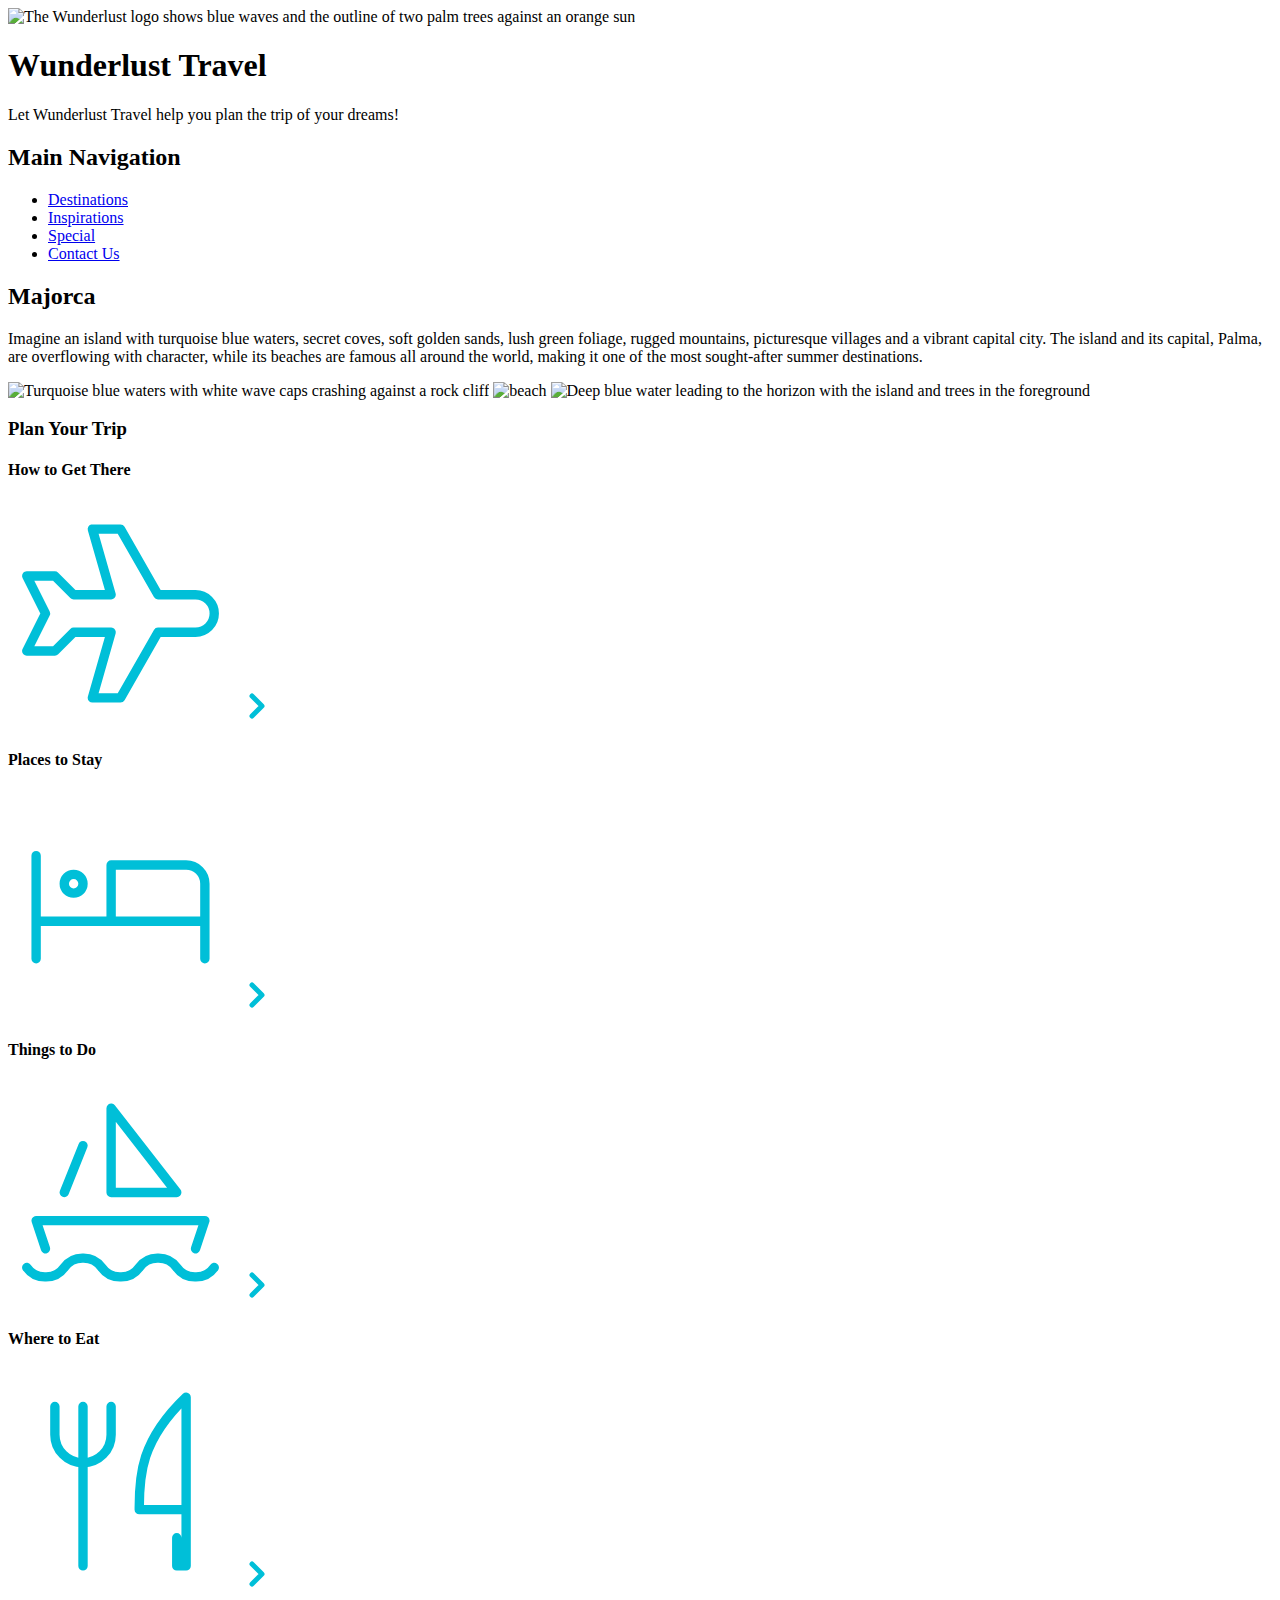
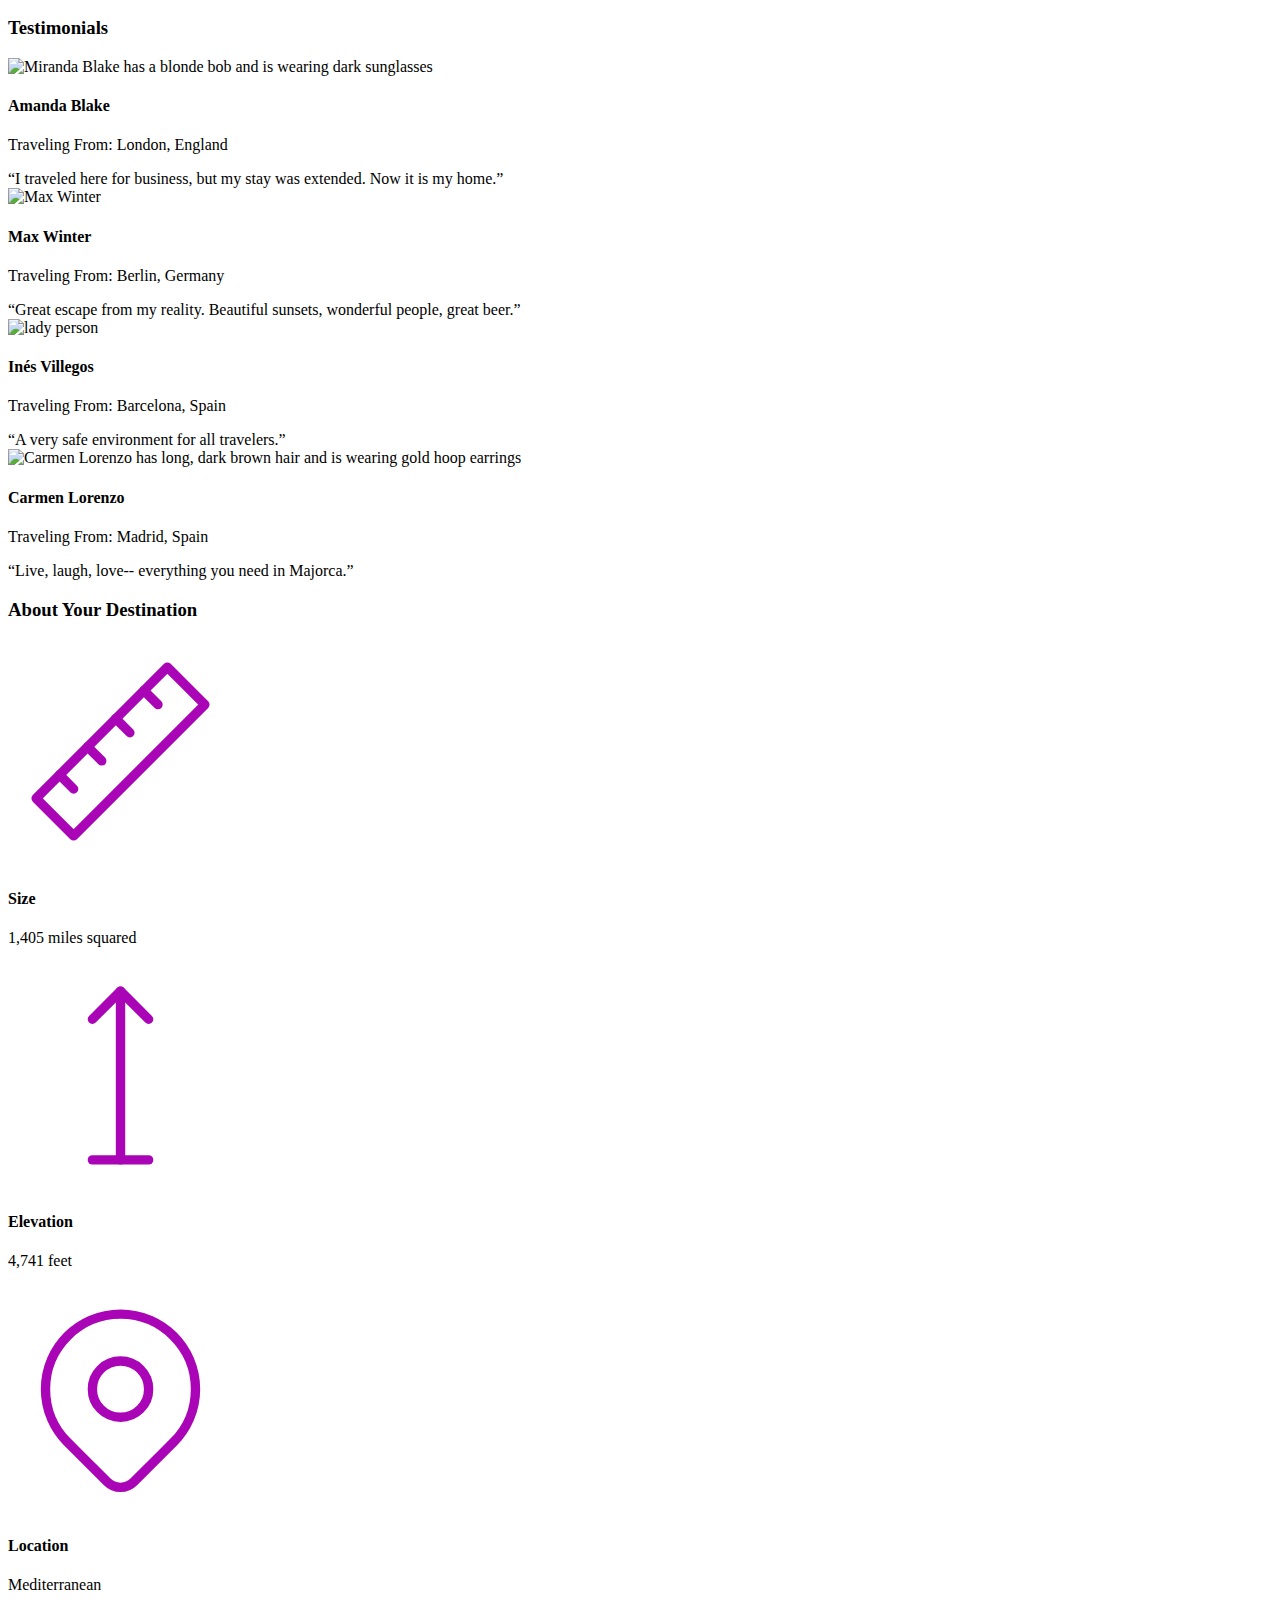
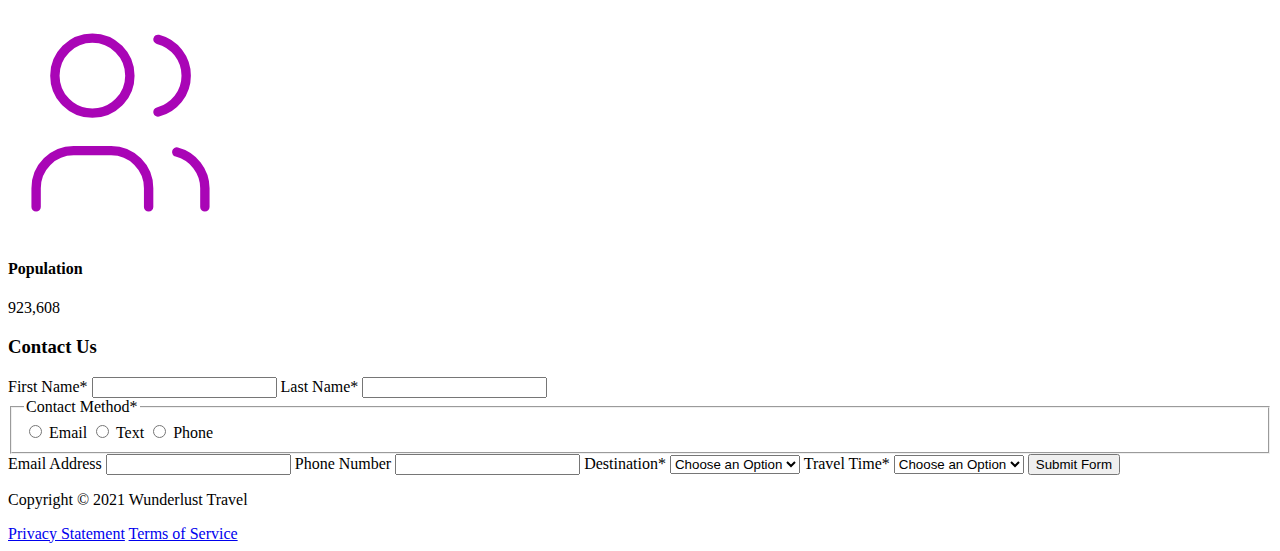
==== majorca.html @ 8dda1e3d "Add files via upload" ====
<!DOCTYPE html>
<html lang="en">
    <head>
<!--         Add all required tags in the head here - meta tags for SEO, responsiveness, and with info about the page, etc., in addition to tags to create a card on Twitter with a large image and open graph tags to allow for sharing on other social media sites -->
        <meta charset="utf-8">
        <meta name="viewport" content="width=device-width, initial-scale=1.0">
        <meta name="author" content="">
        <meta name="description" content="">
        <meta name="robots" content="index, follow">
        
        <!-- Twitter Meta Tags -->
        <meta name="twitter:card" content="summary_large_image">
        <meta name="twitter:site" content="">
        <meta name="twitter:creator" content="">
        <meta name="twitter:title" content="">
        <meta name="twitter:description" content="">
        <meta name="twitter:image" content="">

        <!-- Open Graph Meta Tags -->
        <meta name="og:title" content="">
        <meta name="og:url" content="">
        <meta name="og:type" content="website">
        <meta name="og:image" content="">

        <!-- SHOULD I ADD LINKS????????????????????????? -->
    </head>
    <body>
<!--         Review the document and add the proper tags to all of the headings  throughout. Use the outline feature in the validator to ensure that these have been added correctly. See the image of the correct outline as a reference if you have questions 

Also review the alt text on all of the images to ensure that it is descriptive and appropriate-->
        <header>
            <img src="images/logo.png" alt="The Wunderlust logo shows blue waves and the outline of two palm trees against an orange sun">
            <h1>Wunderlust Travel</h1>
            <p>Let Wunderlust Travel help you plan the trip of your dreams!</p>
            <nav>
                <h2>Main Navigation</h2>
                <ul>
                    <li><a href="#">Destinations</a></li>
                    <li><a href="#">Inspirations</a></li>
                    <li><a href="#">Special</a></li>
                    <li><a href="#">Contact Us</a></li>
                </ul>
            </nav>
        </header>
        <main>
            <article>  
                <h2>Majorca</h2>
                <p>Imagine an island with turquoise blue waters, secret coves, soft golden sands, lush green foliage, rugged mountains, picturesque villages and a vibrant capital city. The island and its capital, Palma, are overflowing with character, while its beaches are famous all around the world, making it one of the most sought-after summer destinations.</p>
                <img src="images/majorca-waves.png" alt="Turquoise blue waters with white wave caps crashing against a rock cliff">
                <img src="images/majorca-beach.png" alt="beach">
                <img src="images/majorca-cove.png" alt="Deep blue water leading to the horizon with the island and trees in the foreground">
                <section>
                    <h3>Plan Your Trip</h3>
                    <section>
                        <h4>How to Get There</h4>
                        <svg xmlns="http://www.w3.org/2000/svg" class="icon icon-tabler icon-tabler-plane" width="225" height="225" viewBox="0 0 24 24" stroke-width="1" stroke="#00bfd8" fill="none" stroke-linecap="round" stroke-linejoin="round"> <path stroke="none" d="M0 0h24v24H0z" fill="none"/> <path d="M16 10h4a2 2 0 0 1 0 4h-4l-4 7h-3l2 -7h-4l-2 2h-3l2 -4l-2 -4h3l2 2h4l-2 -7h3z" /></svg>
                        <a href="#" title="Search for flights">
                            <svg xmlns="http://www.w3.org/2000/svg" class="icon icon-tabler icon-tabler-chevron-right" width="40" height="40" viewBox="0 0 24 24" stroke-width="3" stroke="#00bfd8" fill="none" stroke-linecap="round" stroke-linejoin="round"><path stroke="none" d="M0 0h24v24H0z" fill="none"/><polyline points="9 6 15 12 9 18" /></svg>
                        </a>
                    </section>      
                    <section>
                        <h4>Places to Stay</h4>
                        <svg xmlns="http://www.w3.org/2000/svg" class="icon icon-tabler icon-tabler-bed" width="225" height="225" viewBox="0 0 24 24" stroke-width="1" stroke="#00bfd8" fill="none" stroke-linecap="round" stroke-linejoin="round"><path stroke="none" d="M0 0h24v24H0z" fill="none"/><path d="M3 7v11m0 -4h18m0 4v-8a2 2 0 0 0 -2 -2h-8v6" /><circle cx="7" cy="10" r="1" /></svg>
                        <a href="#" title="Search for hotels">
                            <svg xmlns="http://www.w3.org/2000/svg" class="icon icon-tabler icon-tabler-chevron-right" width="40" height="40" viewBox="0 0 24 24" stroke-width="3" stroke="#00bfd8" fill="none" stroke-linecap="round" stroke-linejoin="round"><path stroke="none" d="M0 0h24v24H0z" fill="none"/><polyline points="9 6 15 12 9 18" /></svg> 
                        </a>
                    </section>
                    <section>
                        <h4>Things to Do</h4>
                        <svg xmlns="http://www.w3.org/2000/svg" class="icon icon-tabler icon-tabler-sailboat" width="225" height="225" viewBox="0 0 24 24" stroke-width="1" stroke="#00bfd8" fill="none" stroke-linecap="round" stroke-linejoin="round"><path stroke="none" d="M0 0h24v24H0z" fill="none"/><path d="M2 20a2.4 2.4 0 0 0 2 1a2.4 2.4 0 0 0 2 -1a2.4 2.4 0 0 1 2 -1a2.4 2.4 0 0 1 2 1a2.4 2.4 0 0 0 2 1a2.4 2.4 0 0 0 2 -1a2.4 2.4 0 0 1 2 -1a2.4 2.4 0 0 1 2 1a2.4 2.4 0 0 0 2 1a2.4 2.4 0 0 0 2 -1" /><path d="M4 18l-1 -3h18l-1 3" /><path d="M11 12h7l-7 -9v9" /><line x1="8" y1="7" x2="6" y2="12" /></svg>
                        <a href="#" title="Search for Activities">
                            <svg xmlns="http://www.w3.org/2000/svg" class="icon icon-tabler icon-tabler-chevron-right" width="40" height="40" viewBox="0 0 24 24" stroke-width="3" stroke="#00bfd8" fill="none" stroke-linecap="round" stroke-linejoin="round"><path stroke="none" d="M0 0h24v24H0z" fill="none"/><polyline points="9 6 15 12 9 18" /></svg> 
                        </a>                     
                    </section>    
                    <section>
                        <h4>Where to Eat</h4>
                        <svg xmlns="http://www.w3.org/2000/svg" class="icon icon-tabler icon-tabler-tools-kitchen-2" width="225" height="225" viewBox="0 0 24 24" stroke-width="1" stroke="#00bfd8" fill="none" stroke-linecap="round" stroke-linejoin="round"><path stroke="none" d="M0 0h24v24H0z" fill="none"/><path d="M19 3v12h-5c-.023 -3.681 .184 -7.406 5 -12zm0 12v6h-1v-3m-10 -14v17m-3 -17v3a3 3 0 1 0 6 0v-3" /></svg>
                        <a href="#" title="Search for Restaurants">
                            <svg xmlns="http://www.w3.org/2000/svg" class="icon icon-tabler icon-tabler-chevron-right" width="40" height="40" viewBox="0 0 24 24" stroke-width="3" stroke="#00bfd8" fill="none" stroke-linecap="round" stroke-linejoin="round"><path stroke="none" d="M0 0h24v24H0z" fill="none"/><polyline points="9 6 15 12 9 18" /></svg>                          
                        </a>
                    </section>   
                </section>
                <section>
                    <h3>Testimonials</h3>
                    <section>
                        <img src="images/mirando-blake.png" alt="Miranda Blake has a blonde bob and is wearing dark sunglasses">
                        <h4>Amanda Blake</h4>
                        <p>Traveling From: London, England</p>
                        <q>I traveled here for business, but my stay was extended. Now it is my home.</q>
                    </section>
                    <section>
                        <img src="images/max-winter.png" alt="Max Winter">
                        <h4>Max Winter</h4>
                        <p>Traveling From: Berlin, Germany</p>
                        <q>Great escape from my reality. Beautiful sunsets, wonderful people, great beer.</q>
                    </section>
                    <section>
                        <img src="images/ines-villegoes.png" alt="lady person">
                        <h4>Inés Villegos</h4>
                        <p>Traveling From: Barcelona, Spain</p>
                        <q>A very safe environment for all travelers.</q>
                    </section>
                    <section>
                        <img src="images/carmen-lorenzo.png" alt="Carmen Lorenzo has long, dark brown hair and is wearing gold hoop earrings">
                        <h4>Carmen Lorenzo</h4>
                        <p>Traveling From: Madrid, Spain</p>
                        <q>Live, laugh, love-- everything you need in Majorca.</q>
                    </section>
                </section>
                <section>
                    <h3>About Your Destination</h3>
                    <section>
                        <svg xmlns="http://www.w3.org/2000/svg" class="icon icon-tabler icon-tabler-ruler-2" width="225" height="225" viewBox="0 0 24 24" stroke-width="1" stroke="#a905b6" fill="none" stroke-linecap="round" stroke-linejoin="round"><path stroke="none" d="M0 0h24v24H0z" fill="none"/><path d="M17 3l4 4l-14 14l-4 -4z" /><path d="M16 7l-1.5 -1.5" /><path d="M13 10l-1.5 -1.5" /><path d="M10 13l-1.5 -1.5" /><path d="M7 16l-1.5 -1.5" /></svg>
                        <h4>Size</h4>
                        <p>1,405 miles squared</p>
                    </section>
                    <section>
                        <svg xmlns="http://www.w3.org/2000/svg" class="icon icon-tabler icon-tabler-arrow-top-bar" width="225" height="225" viewBox="0 0 24 24" stroke-width="1" stroke="#a905b6" fill="none" stroke-linecap="round" stroke-linejoin="round"><path stroke="none" d="M0 0h24v24H0z" fill="none"/><line x1="12" y1="21" x2="12" y2="3" /><path d="M15 6l-3 -3l-3 3" /><line x1="9" y1="21" x2="15" y2="21" /></svg>
                        <h4>Elevation</h4>
                        <p>4,741 feet</p>
                    </section>
                    <section>
                        <svg xmlns="http://www.w3.org/2000/svg" class="icon icon-tabler icon-tabler-map-pin" width="225" height="225" viewBox="0 0 24 24" stroke-width="1" stroke="#a905b6" fill="none" stroke-linecap="round" stroke-linejoin="round"><path stroke="none" d="M0 0h24v24H0z" fill="none"/><circle cx="12" cy="11" r="3" /><path d="M17.657 16.657l-4.243 4.243a2 2 0 0 1 -2.827 0l-4.244 -4.243a8 8 0 1 1 11.314 0z" /></svg>
                        <h4>Location</h4>
                        <p>Mediterranean</p>
                    </section>
                    <section>
                        <svg xmlns="http://www.w3.org/2000/svg" class="icon icon-tabler icon-tabler-users" width="225" height="225" viewBox="0 0 24 24" stroke-width="1" stroke="#a905b6" fill="none" stroke-linecap="round" stroke-linejoin="round"><path stroke="none" d="M0 0h24v24H0z" fill="none"/><circle cx="9" cy="7" r="4" /><path d="M3 21v-2a4 4 0 0 1 4 -4h4a4 4 0 0 1 4 4v2" /><path d="M16 3.13a4 4 0 0 1 0 7.75" /><path d="M21 21v-2a4 4 0 0 0 -3 -3.85" /></svg>
                        <h4>Population</h4>
                        <p>923,608</p>
                    </section>
                </section>
                <section>
                    <h3>Contact Us</h3>
                    <form method="post" action="https://wp.zybooks.com/form-viewer.php">
                        <label for="fName">First Name<span>*</span></label>
                        <input type="text" name="fName" id="fName" autocomplete="given-name" required>
                        <label for="lName">Last Name<span>*</span></label>
                        <input type="text" name="lName" id="lName" autocomplete="family-name" required>
                        <fieldset>
                            <legend>Contact Method<span>*</span></legend>
                            <input type="radio" name="contactPref" id="prefEmail" required>
                            <label for="prefEmail">Email</label>
                            <input type="radio" name="contactPref" id="prefText">
                            <label for="prefText">Text</label>
                            <input type="radio" name="contactPref" id="prefPhone">
                            <label for="prefPhone">Phone</label>
                        </fieldset>
                        <label for="email">Email Address</label>
                        <input type="email" name="email" id="email" autocomplete="email">
                        <label for="phone">Phone Number</label>
                        <input type="tel" name="phone" id="phone" autocomplete="tel">
                        <label for="destination">Destination<span>*</span></label>
                        <select name="destination" id="destination" required>
                            <option value="">Choose an Option</option>
                            <option value="barcelona">Barcelona</option>
                            <option value="granada">Granada</option>
                            <option value="ibiza">Ibiza</option>
                            <option value="madrid">Madrid</option>
                            <option value="majora">Majora</option>
                            <option value="seville">Seville</option>
                            <option value="tenerife">Tenerife</option>
                            <option value="valencia">Valencia</option>
                        </select>
                        <label for="travelTime">Travel Time<span>*</span></label>
                        <select name="travelTime" id="travelTime" required>
                            <option value="">Choose an Option</option>
                            <option value="fall">Fall</option>
                            <option value="winter">Winter</option>
                            <option value="spring">Spring</option>
                            <option value="summer">Summer</option>
                            <option value="flexible">Flexible</option>
                        </select>
                        <input type="submit" name="mySubmit" id="mySubmit" value="Submit Form">
                    </form>
                </section>
            </article>
        </main>
        <footer>
            <p>Copyright &copy; 2021 Wunderlust Travel</p>
            <a href="#">Privacy Statement</a>
            <a href="#">Terms of Service</a>
        </footer>
    </body>
</html>
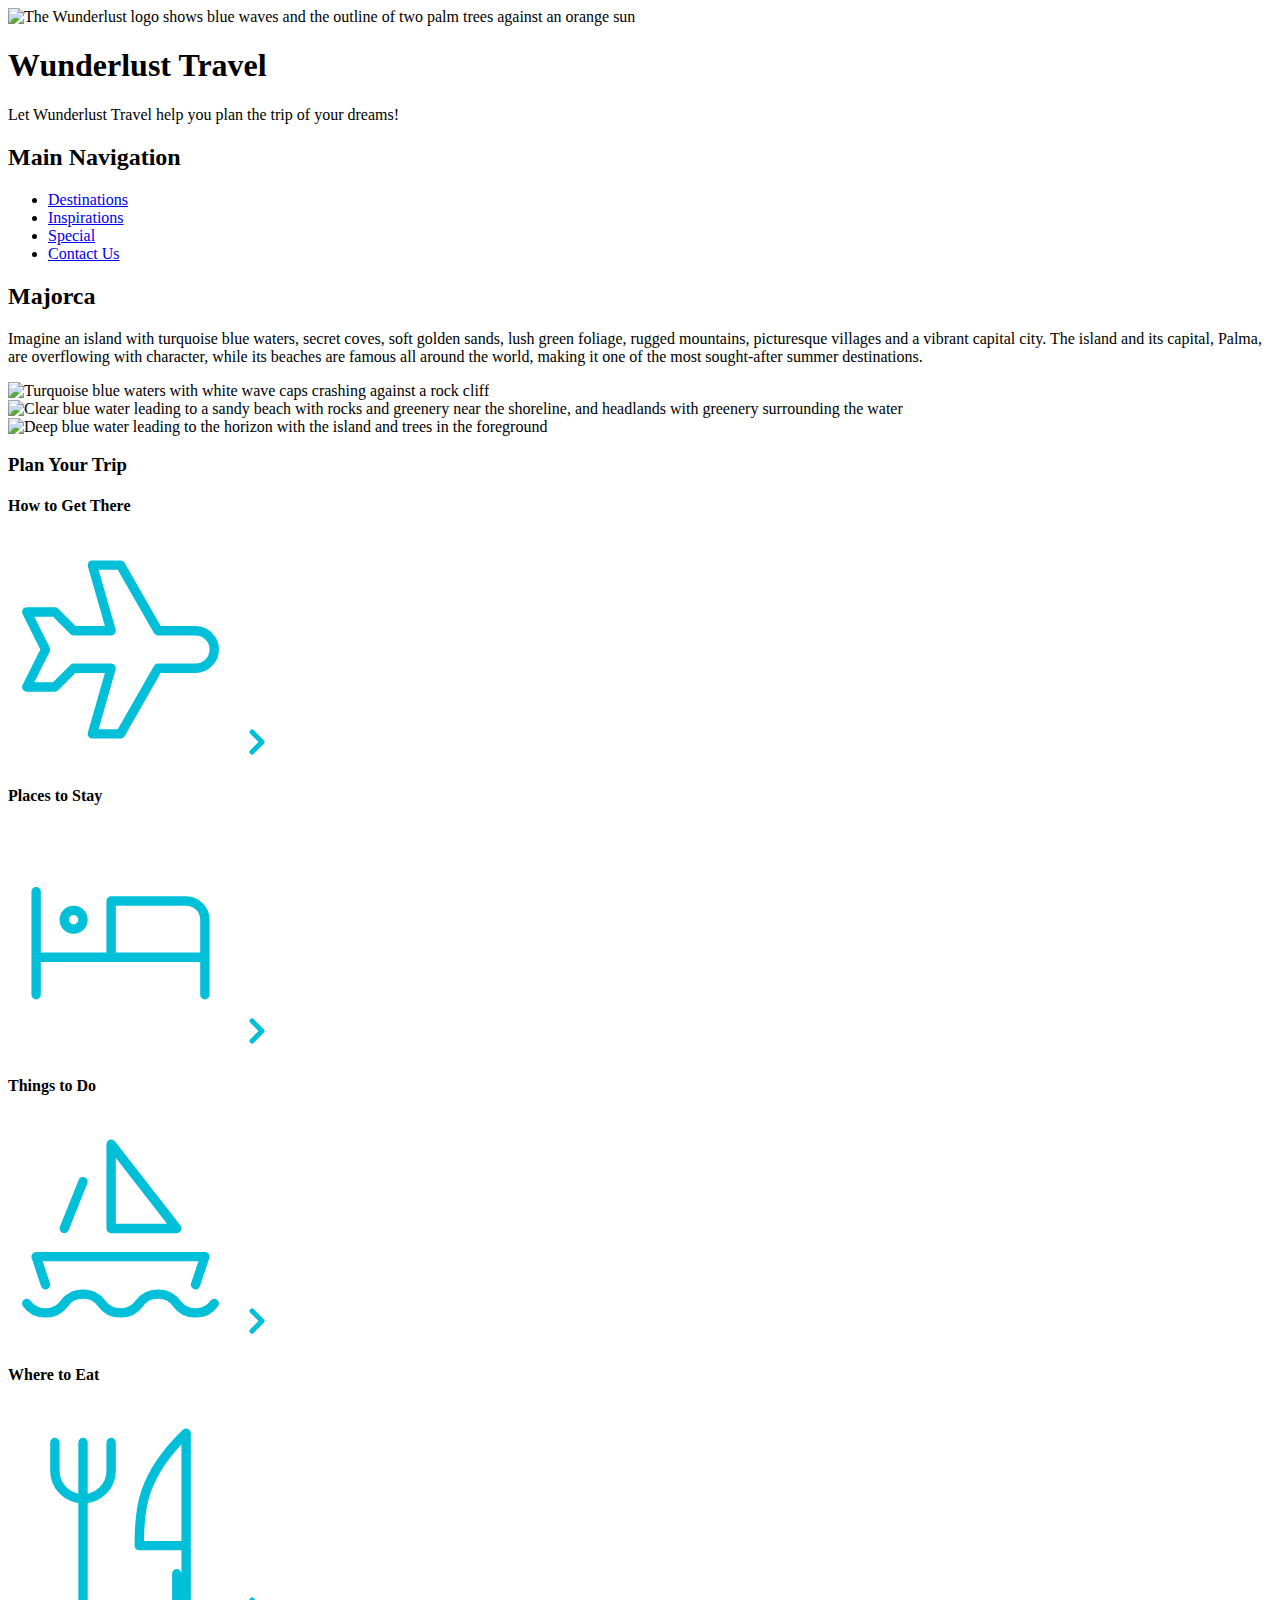
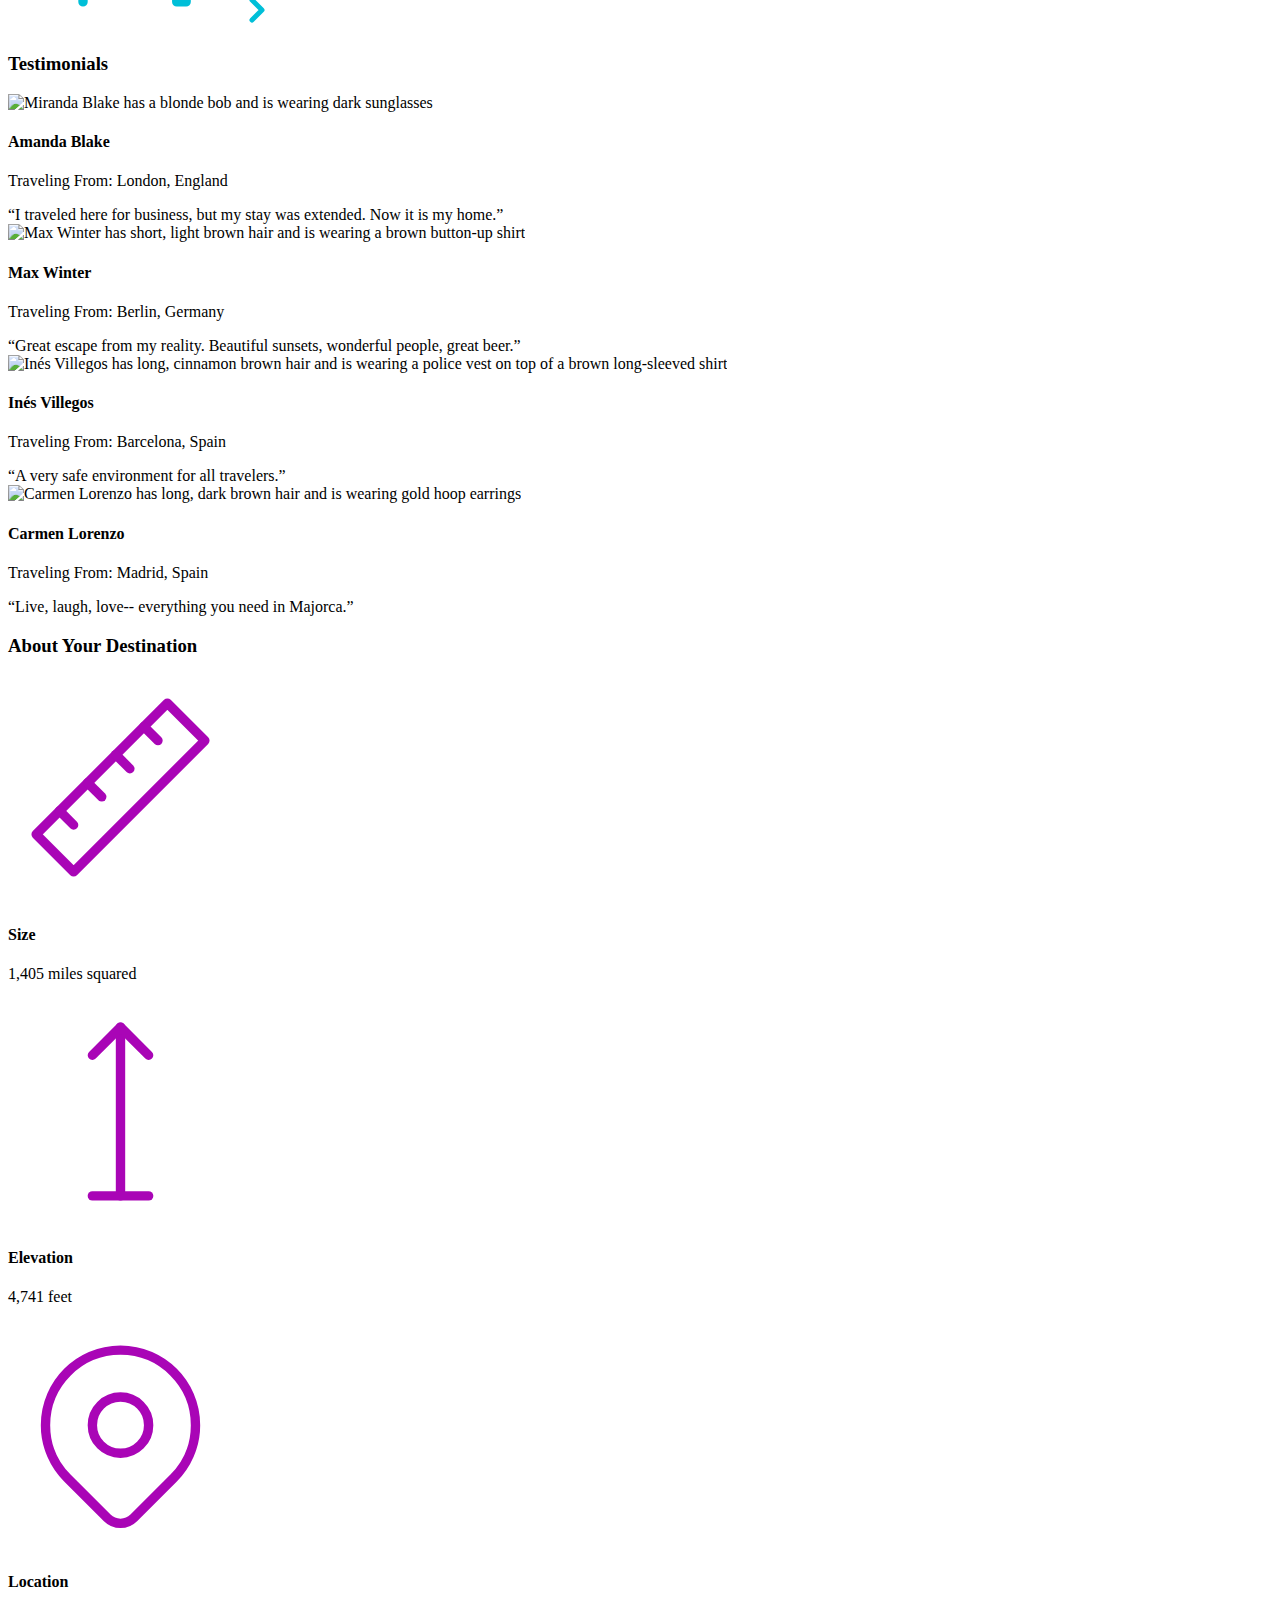
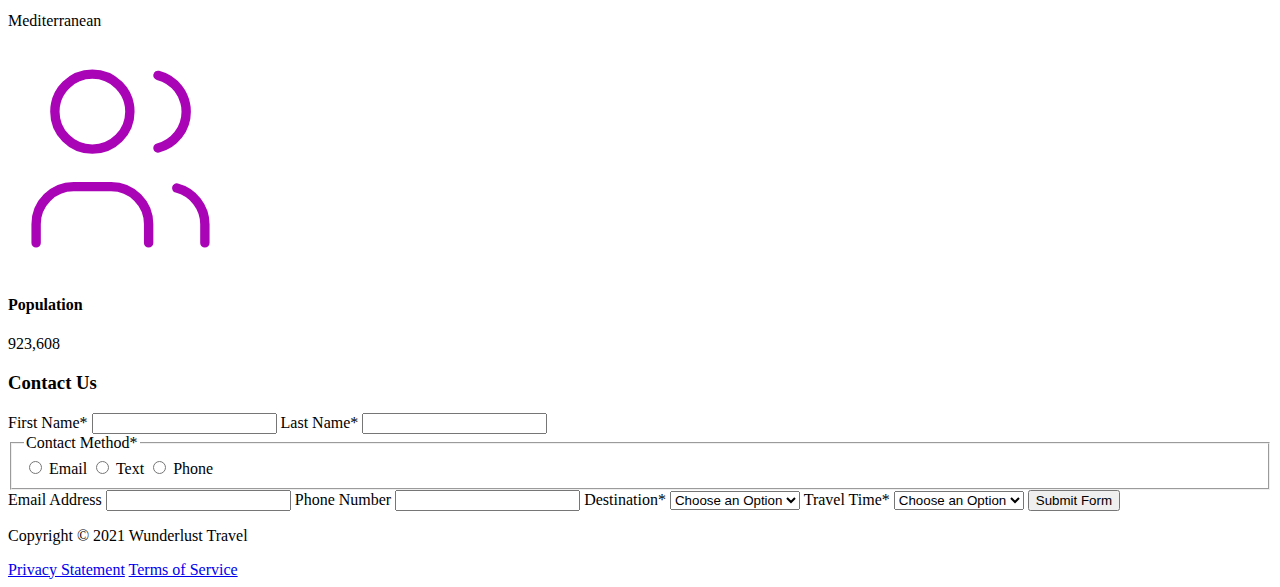
==== commit 81a01695: "Update majorca.html" ====
--- a/majorca.html
+++ b/majorca.html
@@ -4,25 +4,39 @@
 <!--         Add all required tags in the head here - meta tags for SEO, responsiveness, and with info about the page, etc., in addition to tags to create a card on Twitter with a large image and open graph tags to allow for sharing on other social media sites -->
         <meta charset="utf-8">
         <meta name="viewport" content="width=device-width, initial-scale=1.0">
-        <meta name="author" content="">
-        <meta name="description" content="">
+        <meta name="author" content="ASU">
+        <meta name="description" content="Wunderlust Travel will help plan the trip of your dreams. We'll help you search for flights, hotels, etc., and provide information about your destination.">
         <meta name="robots" content="index, follow">
         
         <!-- Twitter Meta Tags -->
         <meta name="twitter:card" content="summary_large_image">
-        <meta name="twitter:site" content="">
-        <meta name="twitter:creator" content="">
-        <meta name="twitter:title" content="">
-        <meta name="twitter:description" content="">
-        <meta name="twitter:image" content="">
+        <meta name="twitter:site" content="@WunderlustTravel">
+        <meta name="twitter:creator" content="@ASU">
+        <meta name="twitter:title" content="Wunderlust Travel">
+        <meta name="twitter:description" content="Wunderlust Travel will help plan the trip of your dreams. We'll help you search for flights, hotels, etc., and provide information about your destination.">
+        <meta name="twitter:image" content="images/majorca-waves.png">
 
         <!-- Open Graph Meta Tags -->
-        <meta name="og:title" content="">
-        <meta name="og:url" content="">
+        <meta name="og:title" content="Wunderlust Travel">
+        <meta name="og:url" content="file:///C:/Users/Geno/Desktop/git%20515/1.2%20Assignment/wunderlust/majorca.html">
         <meta name="og:type" content="website">
-        <meta name="og:image" content="">
+        <meta name="og:image" content="images/majorca-waves.png">
 
-        <!-- SHOULD I ADD LINKS????????????????????????? -->
+        <!-- Links -->
+        <link rel="stylesheet" href="styles.css">
+        <link rel="icon" href="images/favicon.png">
+        <link rel="canonical" href="https://www.example.com/">
+        <base href="https://www.example.com/">
+        <link rel="alternate" hreflang="x-default" href="https://www.example.com/">
+        <link rel="alternate" hreflang="es" href="https://es.example.com/">
+        <link rel="alternate" hreflang="fr" href="https://fr.example.com/">
+        <link rel="alternate" hreflang="de" href="https://de.example.com/">
+        <link rel="author" href="https://www.asu.edu/about">
+        <link rel="license" href="https://creativecommons.org/licenses/by/4.0">
+
+        <!-- Title -->
+        <title>Wunderlust Travel</title>
+
     </head>
     <body>
 <!--         Review the document and add the proper tags to all of the headings  throughout. Use the outline feature in the validator to ensure that these have been added correctly. See the image of the correct outline as a reference if you have questions 
@@ -47,7 +61,7 @@
                 <h2>Majorca</h2>
                 <p>Imagine an island with turquoise blue waters, secret coves, soft golden sands, lush green foliage, rugged mountains, picturesque villages and a vibrant capital city. The island and its capital, Palma, are overflowing with character, while its beaches are famous all around the world, making it one of the most sought-after summer destinations.</p>
                 <img src="images/majorca-waves.png" alt="Turquoise blue waters with white wave caps crashing against a rock cliff">
-                <img src="images/majorca-beach.png" alt="beach">
+                <img src="images/majorca-beach.png" alt="Clear blue water leading to a sandy beach with rocks and greenery near the shoreline, and headlands with greenery surrounding the water"> 
                 <img src="images/majorca-cove.png" alt="Deep blue water leading to the horizon with the island and trees in the foreground">
                 <section>
                     <h3>Plan Your Trip</h3>
@@ -89,13 +103,13 @@
                         <q>I traveled here for business, but my stay was extended. Now it is my home.</q>
                     </section>
                     <section>
-                        <img src="images/max-winter.png" alt="Max Winter">
+                        <img src="images/max-winter.png" alt="Max Winter has short, light brown hair and is wearing a brown button-up shirt">
                         <h4>Max Winter</h4>
                         <p>Traveling From: Berlin, Germany</p>
                         <q>Great escape from my reality. Beautiful sunsets, wonderful people, great beer.</q>
                     </section>
                     <section>
-                        <img src="images/ines-villegoes.png" alt="lady person">
+                        <img src="images/ines-villegoes.png" alt="Inés Villegos has long, cinnamon brown hair and is wearing a police vest on top of a brown long-sleeved shirt">
                         <h4>Inés Villegos</h4>
                         <p>Traveling From: Barcelona, Spain</p>
                         <q>A very safe environment for all travelers.</q>
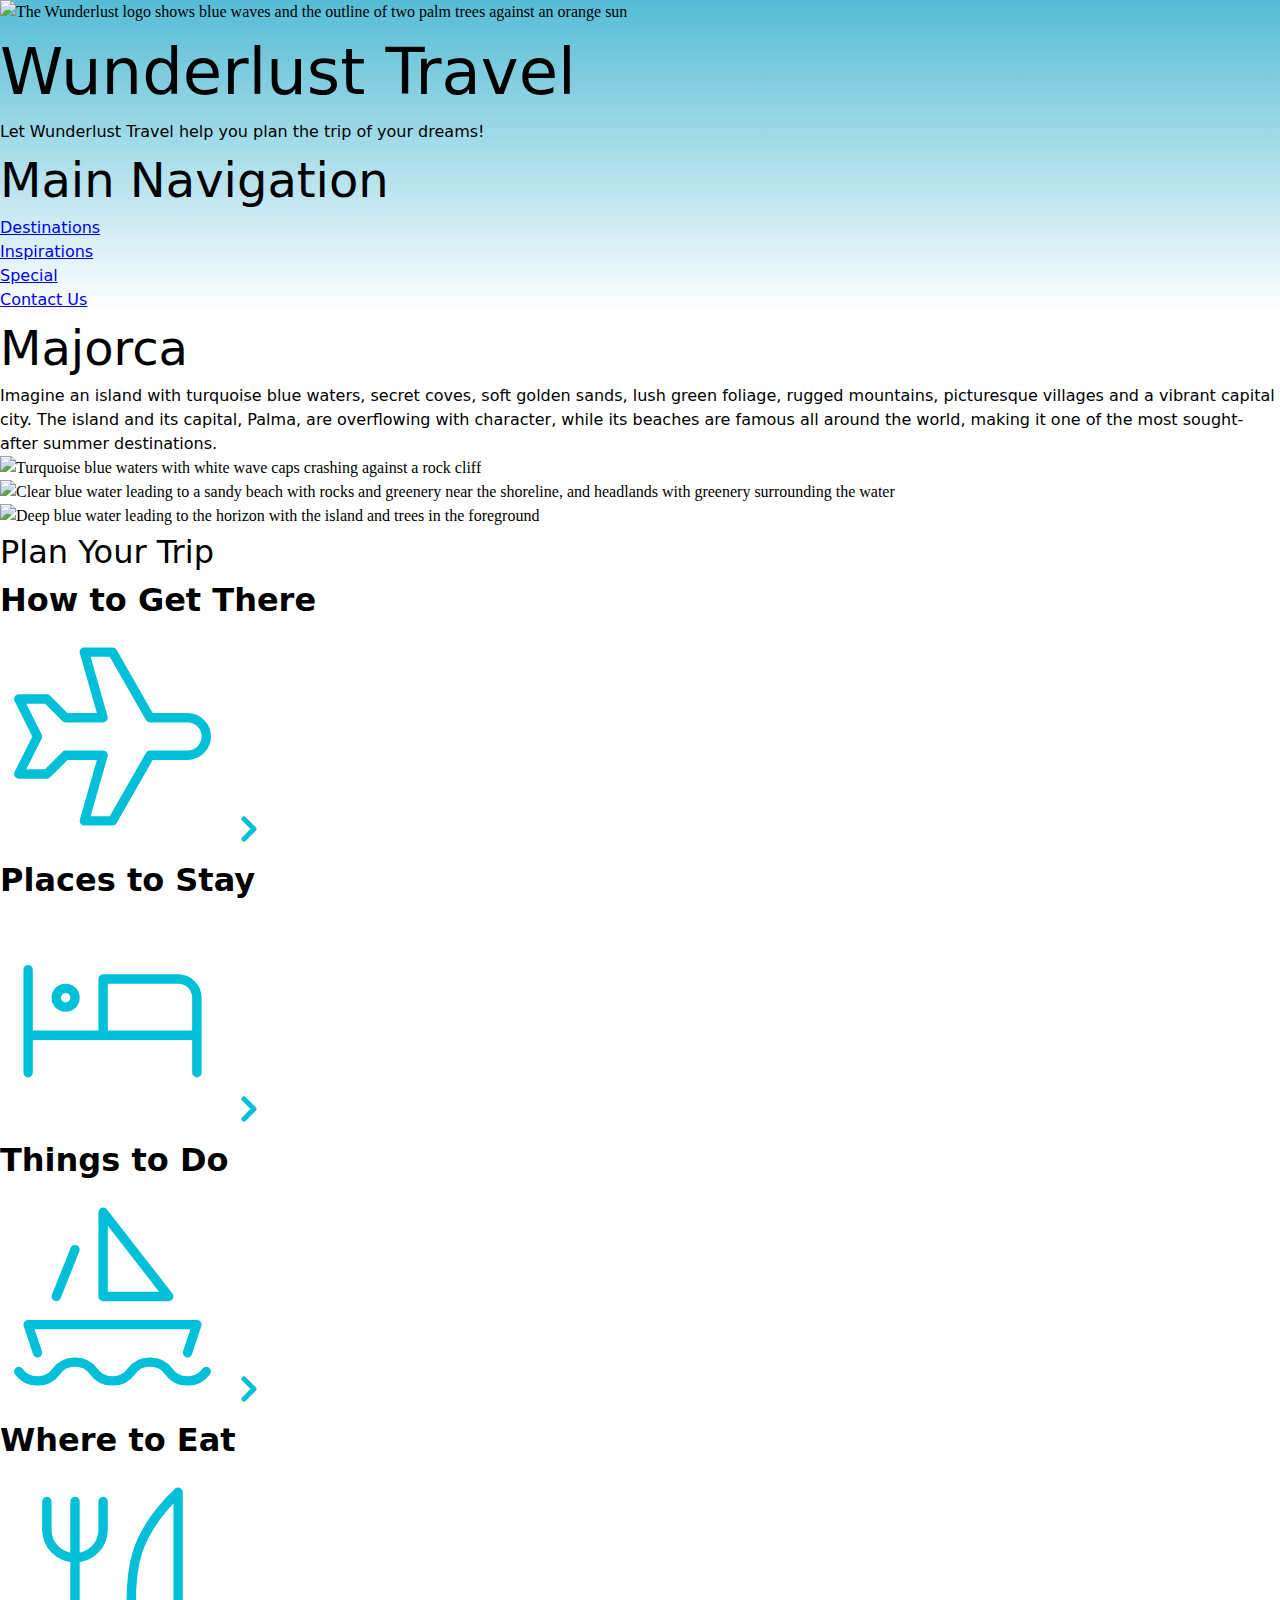
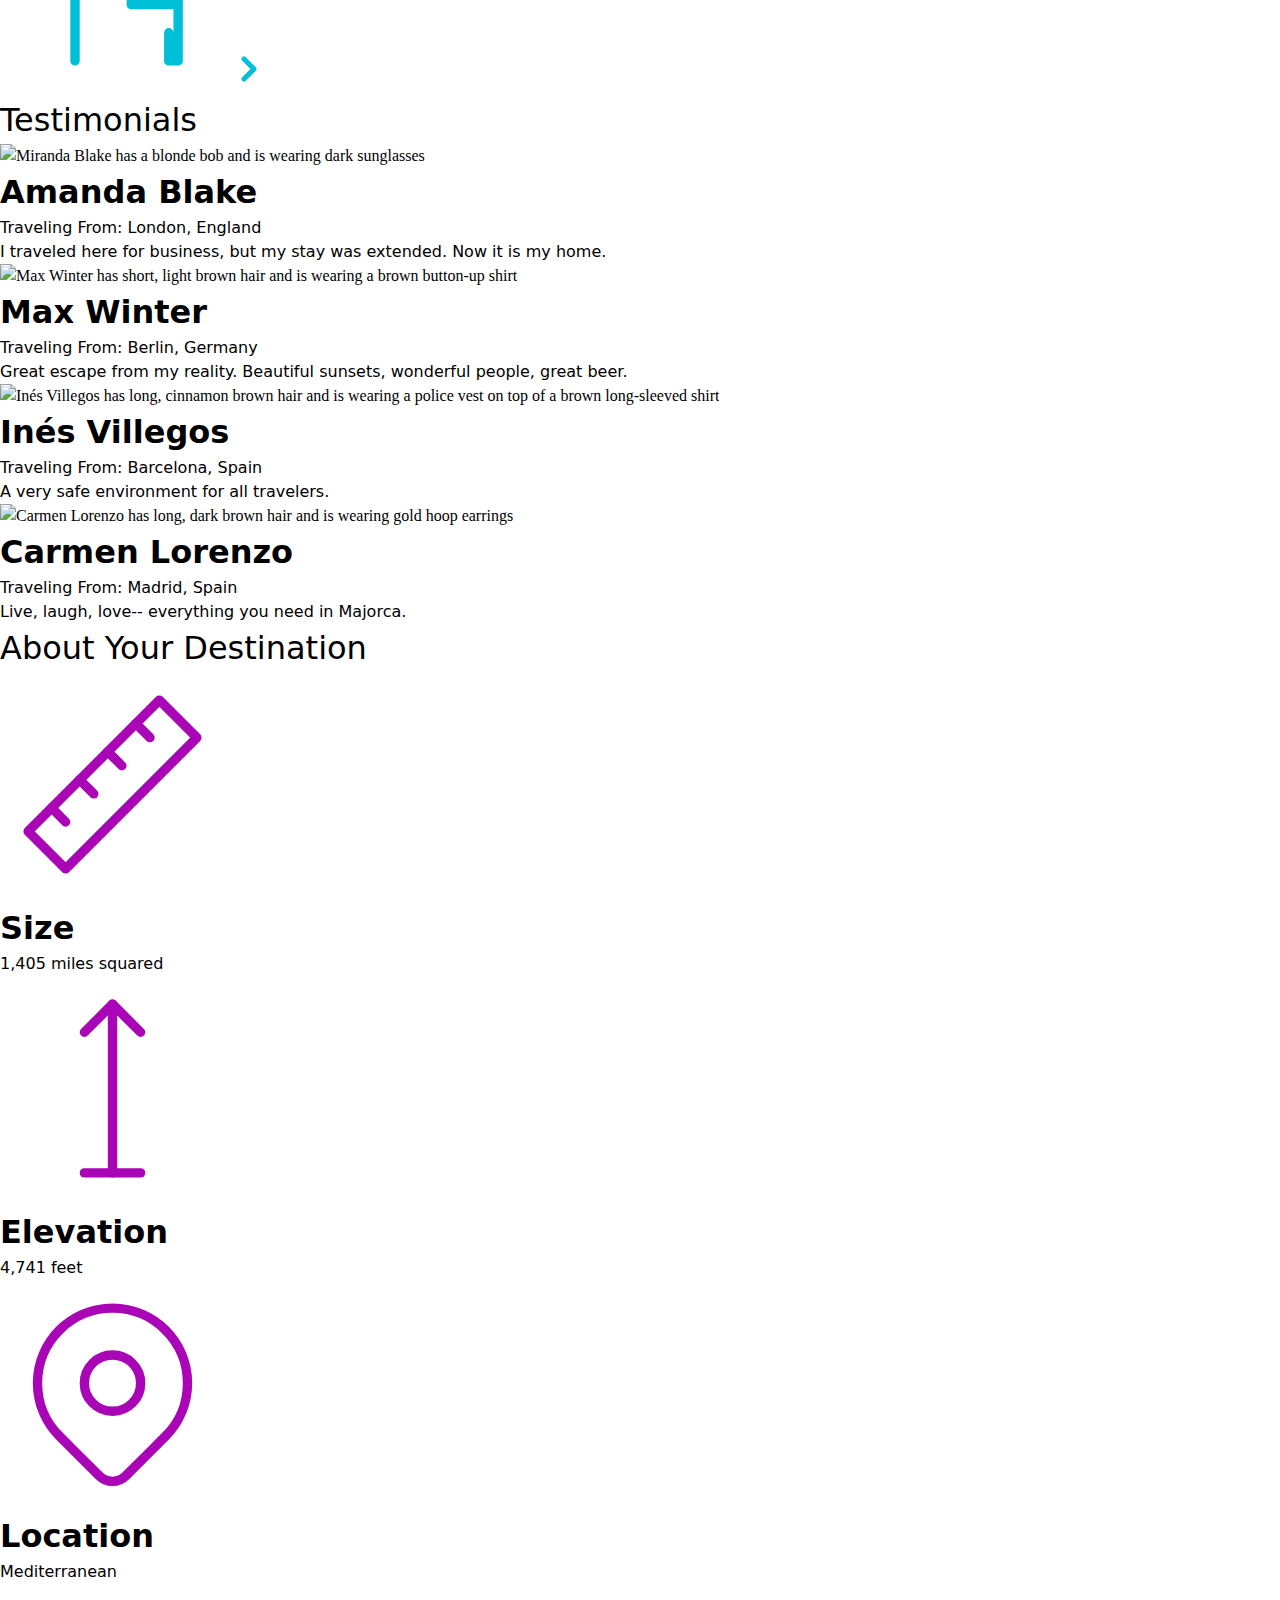
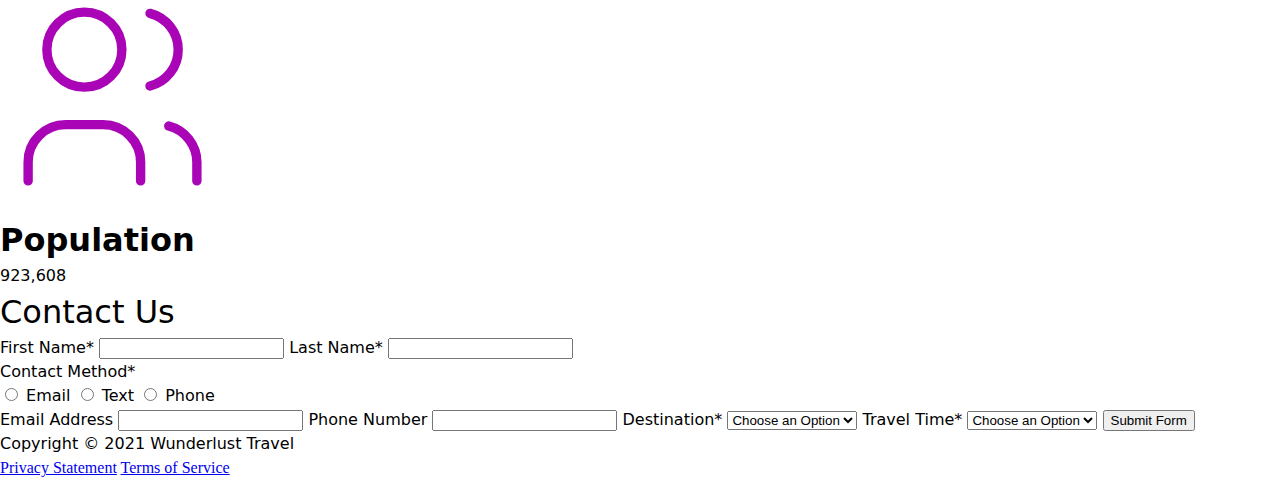
==== commit 0a68c81c: "Update majorca.html" ====
--- a/styles.css
+++ b/styles.css
@@ -0,0 +1,181 @@
+/* Geno Souder */
+
+/* http://meyerweb.com/eric/tools/css/reset/ 
+   v2.0 | 20110126
+   License: none (public domain)
+*/
+
+html, body, div, span, applet, object, iframe,
+h1, h2, h3, h4, h5, h6, p, blockquote, pre,
+a, abbr, acronym, address, big, cite, code,
+del, dfn, em, img, ins, kbd, q, s, samp,
+small, strike, strong, sub, sup, tt, var,
+b, u, i, center,
+dl, dt, dd, ol, ul, li,
+fieldset, form, label, legend,
+table, caption, tbody, tfoot, thead, tr, th, td,
+article, aside, canvas, details, embed, 
+figure, figcaption, footer, header, hgroup, 
+menu, nav, output, ruby, section, summary,
+time, mark, audio, video {
+	margin: 0;
+	padding: 0;
+	border: 0;
+	font-size: 100%;
+	font: inherit;
+	vertical-align: baseline;
+}
+/* HTML5 display-role reset for older browsers */
+article, aside, details, figcaption, figure, 
+footer, header, hgroup, menu, nav, section {
+	display: block;
+}
+body {
+	line-height: 1;
+}
+ol, ul {
+	list-style: none;
+}
+blockquote, q {
+	quotes: none;
+}
+blockquote:before, blockquote:after,
+q:before, q:after {
+	content: '';
+	content: none;
+}
+table {
+	border-collapse: collapse;
+	border-spacing: 0;
+}
+
+@import url('https://fonts.googleapis.com/css2?family=Molle&family=Montserrat&display=swap');
+
+:root{
+    --yellow: #F6D64A;
+	--teal: #55BCD5;
+	--purple: #9B26B0;
+	--blue: #499BD2;
+	--dark-gray: #222222;
+	--light-gray: #EAEAEA;
+	--white: #FFFFFF;
+	--black: #000000;
+}
+
+
+/* Skip Link Styles */
+#skip{
+	position:absolute;
+	left:-10000px;
+	top:auto;
+	width:1px;
+	height:1px;
+	overflow:hidden;
+}
+
+#skip:focus{
+	position:static;
+	width:auto;
+	height:auto;
+}
+/* Hidden Content Styles */
+.sr-only{
+	position: absolute;
+	left: -10000px;
+	top: auto;
+	width: 1px;
+	height: 1px;
+	overflow: hidden;
+}
+
+/* Heading Styles */
+header{
+	background: linear-gradient(to bottom, var(--teal) 0%, var(--white) 100%);
+}
+
+/* header div{
+	display: grid;
+	grid-template-columns: 1fr 1fr;
+} */
+
+body{
+	line-height: 1.5;
+
+}
+/* Text Styles */
+h1, h2, h3{
+    font-family: Molle, system-ui;
+} 
+
+h1{
+	font-size: 4em;
+}
+
+h2{
+    font-size: 3em;
+}
+
+h3{
+	font-size: 2em;
+}
+
+h4{
+	font-weight: bold;
+	font-size: 2rem;
+}
+
+h4, p, q, small, nav, button, form{
+	font-family: Montserrat, system-ui;
+}
+
+
+#plan{
+	background: var(--yellow);
+}
+
+
+#plan section{
+	background: var(--teal);
+	border: solid var(--light-gray);
+	border-radius: 5px;
+	padding: 1.5rem;
+	margin: 1rem;
+	display: flex;
+	flex-direction: column;
+	justify-content: center;
+	align-items: center;
+}
+
+
+#testimonials section{
+	display: flex;
+	flex-direction: column;
+	justify-content: center;
+	align-items: center;
+}
+
+#about{
+	background: var(--blue);
+	display: grid;
+	grid-template-columns: 1fr 1fr;
+	gap: 0.5rem;
+}
+
+
+#about h3{
+	grid-column: 1 / -1;
+}
+
+#about section{
+	display: flex;
+	flex-direction: column;
+	justify-content: center;
+	align-items: center;
+}
+
+
+
+/* Small Screen Styles */
+@media screen and (min-width: 320px){
+
+}